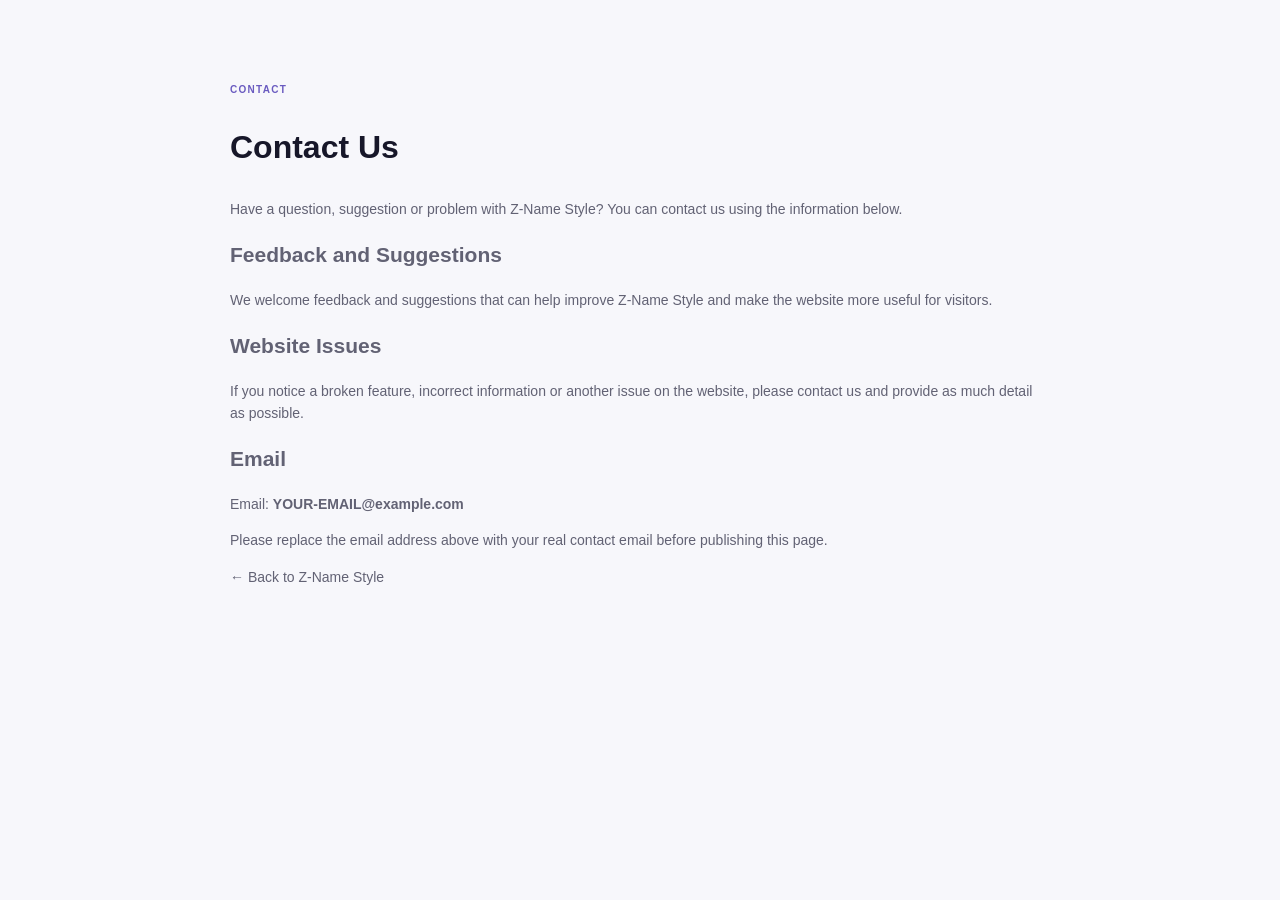
==== contact.html @ 5acfdba1 "Add contact.html with contact information" ====
<!DOCTYPE html>
<html lang="en">

<head>
    <meta charset="UTF-8">

    <meta
        name="viewport"
        content="width=device-width, initial-scale=1.0"
    >

    <title>Contact Us | Z-Name Style</title>

    <meta
        name="description"
        content="Contact Z-Name Style for questions, feedback, suggestions or website-related issues."
    >

    <link
        rel="canonical"
        href="https://rajvirsingh13.github.io/Z-Name-style-/contact.html"
    >

    <link
        rel="icon"
        type="image/png"
        href="logo.png"
    >

    <link
        rel="stylesheet"
        href="style.css"
    >
</head>

<body>

    <main class="content-section">

        <div class="container narrow-container">

            <div class="section-heading">

                <span class="section-kicker">
                    CONTACT
                </span>

                <h1>
                    Contact Us
                </h1>

            </div>

            <div class="seo-content">

                <p>
                    Have a question, suggestion or problem with
                    Z-Name Style? You can contact us using the
                    information below.
                </p>

                <h2>
                    Feedback and Suggestions
                </h2>

                <p>
                    We welcome feedback and suggestions that can
                    help improve Z-Name Style and make the website
                    more useful for visitors.
                </p>

                <h2>
                    Website Issues
                </h2>

                <p>
                    If you notice a broken feature, incorrect
                    information or another issue on the website,
                    please contact us and provide as much detail
                    as possible.
                </p>

                <h2>
                    Email
                </h2>

                <p>
                    Email:
                    <strong>YOUR-EMAIL@example.com</strong>
                </p>

                <p>
                    Please replace the email address above with
                    your real contact email before publishing
                    this page.
                </p>

                <p>
                    <a href="index.html">
                        ← Back to Z-Name Style
                    </a>
                </p>

            </div>

        </div>

    </main>

</body>
</html>
---- style.css ----
/* =========================================================
   Z-NAME STYLE
   Main UI
   ========================================================= */

:root {
    --primary: #6d5dfc;
    --primary-dark: #5848e8;
    --secondary: #8b5cf6;
    --text: #171729;
    --muted: #77788a;
    --border: #e7e7ef;
    --bg: #f7f7fb;
    --white: #ffffff;
    --soft: #f1efff;
    --shadow: 0 15px 40px rgba(35, 29, 90, 0.08);
    --radius: 18px;
    --transition: 0.25s ease;
}

* {
    box-sizing: border-box;
}

html {
    scroll-behavior: smooth;
}

body {
    margin: 0;
    font-family: "Inter", sans-serif;
    color: var(--text);
    background: var(--bg);
    line-height: 1.6;
}

button,
input {
    font: inherit;
}

button {
    cursor: pointer;
}

a {
    color: inherit;
    text-decoration: none;
}

.container {
    width: min(1180px, calc(100% - 32px));
    margin-inline: auto;
}

.narrow-container {
    max-width: 820px;
}

/* =========================================================
   HEADER
   ========================================================= */

.site-header {
    position: sticky;
    top: 0;
    z-index: 1000;
    background: rgba(255, 255, 255, 0.94);
    backdrop-filter: blur(18px);
    border-bottom: 1px solid var(--border);
}

.header-inner {
    min-height: 74px;
    display: flex;
    align-items: center;
    justify-content: space-between;
}

.brand {
    display: inline-flex;
    align-items: center;
    gap: 10px;
}

.brand-logo {
    width: 42px !important;
    height: 42px !important;
    max-width: 42px !important;
    max-height: 42px !important;

    object-fit: contain;
    display: block;
    flex-shrink: 0;
    border-radius: 12px;
}

.brand-text {
    display: flex;
    flex-direction: column;
    line-height: 1.05;
}

.brand-text strong {
    font-size: 17px;
}

.brand-text span {
    font-size: 11px;
    color: var(--primary);
    font-weight: 700;
}

.desktop-nav {
    display: flex;
    align-items: center;
    gap: 28px;
}

/*
   Styles and Tools are intentionally NOT included.
*/

.nav-link {
    font-size: 13px;
    color: #656579;
    font-weight: 600;
    transition: var(--transition);
}

.nav-link:hover,
.nav-link.active {
    color: var(--primary);
}

.mobile-menu-button {
    display: none;
    width: 48px;
    height: 48px;
    border: 1px solid var(--border);
    border-radius: 14px;
    background: white;
}

.mobile-menu-button span {
    display: block;
    width: 22px;
    height: 2px;
    margin: 5px auto;
    background: var(--text);
    transition: var(--transition);
}

.mobile-menu-button.open span:nth-child(1) {
    transform: translateY(7px) rotate(45deg);
}

.mobile-menu-button.open span:nth-child(2) {
    opacity: 0;
}

.mobile-menu-button.open span:nth-child(3) {
    transform: translateY(-7px) rotate(-45deg);
}

.mobile-menu {
    display: none;
}

/* =========================================================
   HERO
   ========================================================= */

.hero-section {
    padding: 90px 0 65px;
    background:
        radial-gradient(circle at 10% 20%, rgba(109, 93, 252, 0.13), transparent 30%),
        radial-gradient(circle at 90% 20%, rgba(72, 200, 255, 0.12), transparent 30%);
}

.hero-container {
    display: grid;
    grid-template-columns: 1fr 0.9fr;
    align-items: center;
    gap: 60px;
}

.hero-badge {
    display: inline-flex;
    align-items: center;
    gap: 7px;
    padding: 7px 12px;
    border: 1px solid #dedbff;
    border-radius: 999px;
    background: #faf9ff;
    color: #6558b8;
    font-size: 10px;
    font-weight: 700;
    letter-spacing: 0.04em;
}

.hero-content h1 {
    margin: 20px 0 15px;
    font-size: clamp(42px, 5vw, 68px);
    line-height: 1.02;
    letter-spacing: -0.055em;
}

.gradient-text {
    display: block;
    background: linear-gradient(90deg, #6254f5, #795cff);
    -webkit-background-clip: text;
    background-clip: text;
    color: transparent;
}

.hero-description {
    max-width: 580px;
    margin: 0;
    color: var(--muted);
    font-size: 16px;
}

/* =========================================================
   GENERATOR
   ========================================================= */

.generator-card {
    position: relative;
    padding: 30px;
    background: white;
    border: 1px solid var(--border);
    border-radius: 22px;
    box-shadow: 0 25px 60px rgba(30, 25, 90, 0.11);
    overflow: hidden;
}

.generator-card::before {
    content: "";
    position: absolute;
    left: 20%;
    right: 20%;
    top: 0;
    height: 3px;
    background: linear-gradient(90deg, #6d5dfc, #41c8ff);
}

.generator-heading {
    display: flex;
    justify-content: space-between;
    gap: 20px;
}

.generator-heading h2 {
    margin: 0 0 4px;
    font-size: 22px;
}

.generator-heading p {
    margin: 0;
    color: var(--muted);
    font-size: 13px;
}

.generator-icon {
    width: 44px;
    height: 44px;
    display: grid;
    place-items: center;
    border-radius: 13px;
    background: var(--soft);
}

.generator-form {
    margin-top: 24px;
}

.input-label {
    display: block;
    margin-bottom: 8px;
    font-size: 12px;
    font-weight: 700;
}

.input-wrapper {
    position: relative;
}

.input-icon {
    position: absolute;
    left: 15px;
    top: 50%;
    transform: translateY(-50%);
    color: var(--primary);
    font-weight: 800;
}

.name-input {
    width: 100%;
    height: 54px;
    padding: 0 48px;
    border: 1px solid var(--border);
    border-radius: 13px;
    outline: none;
    background: #fbfbfe;
    transition: var(--transition);
}

.name-input:focus {
    border-color: var(--primary);
    box-shadow: 0 0 0 4px rgba(109, 93, 252, 0.1);
}

.clear-button {
    position: absolute;
    right: 12px;
    top: 50%;
    transform: translateY(-50%);
    width: 28px;
    height: 28px;
    border: 0;
    border-radius: 50%;
    background: #eeeeF5;
    color: #777;
}

.generate-button {
    width: 100%;
    height: 54px;
    margin-top: 13px;
    border: 0;
    border-radius: 13px;
    color: white;
    font-weight: 700;
    background: linear-gradient(100deg, #6757f7, #8758ee);
    box-shadow: 0 12px 25px rgba(109, 93, 252, 0.28);
    transition: var(--transition);
}

.generate-button:hover {
    transform: translateY(-2px);
}

.generate-button.generating {
    opacity: 0.75;
    pointer-events: none;
}

.generator-features {
    display: flex;
    justify-content: center;
    flex-wrap: wrap;
    gap: 15px;
    margin-top: 14px;
    color: #858597;
    font-size: 10px;
}

/* =========================================================
   PREVIEW
   ========================================================= */

.preview-section {
    padding: 15px 0 55px;
}

.preview-card {
    min-height: 106px;
    padding: 15px 25px;
    display: flex;
    flex-direction: column;
    justify-content: center;
    align-items: center;
    border-radius: 20px;
    color: white;
    background:
        radial-gradient(circle at 15% 0%, rgba(109, 93, 252, 0.25), transparent 30%),
        #211c40;
    box-shadow: 0 18px 35px rgba(30, 25, 70, 0.13);
}

.preview-label {
    align-self: flex-start;
    font-size: 9px;
    font-weight: 800;
    letter-spacing: 0.12em;
    opacity: 0.55;
}

.preview-name {
    margin-top: 3px;
    font-size: 29px;
    font-weight: 800;
}

/* =========================================================
   RESULTS
   ========================================================= */

.results-section {
    padding: 25px 0 70px;
}

.section-heading {
    margin-bottom: 25px;
}

.section-kicker {
    color: #6a5bc0;
    font-size: 10px;
    font-weight: 800;
    letter-spacing: 0.13em;
}

.section-heading h2 {
    margin: 7px 0 5px;
    font-size: 30px;
    line-height: 1.15;
    letter-spacing: -0.035em;
}

.section-heading p {
    margin: 0;
    color: var(--muted);
    font-size: 14px;
}

.style-filters {
    display: flex;
    flex-wrap: wrap;
    gap: 8px;
    margin-bottom: 20px;
}

.filter-button {
    border: 1px solid var(--border);
    border-radius: 999px;
    padding: 8px 15px;
    color: #686879;
    background: white;
    font-size: 12px;
    font-weight: 600;
    transition: var(--transition);
}

.filter-button:hover,
.filter-button.active {
    color: white;
    border-color: var(--primary);
    background: var(--primary);
}

.results-grid {
    display: grid;
    grid-template-columns: repeat(2, minmax(0, 1fr));
    gap: 12px;
}

/* =========================================================
   RESULT CARD
   ONLY NAME + COPY
   ========================================================= */

.result-card {
    min-height: 125px;
    padding: 20px;
    display: flex;
    flex-direction: column;
    justify-content: space-between;
    gap: 16px;
    border: 1px solid var(--border);
    border-radius: 15px;
    background: white;
    box-shadow: 0 7px 20px rgba(25, 25, 70, 0.045);

    opacity: 0;
    transform: translateY(12px);
    animation: resultIn 0.42s ease forwards;

    transition: transform 0.2s ease, box-shadow 0.2s ease;
}

.result-card:hover {
    transform: translateY(-3px);
    box-shadow: 0 14px 30px rgba(25, 25, 70, 0.08);
}

.result-name {
    min-height: 34px;
    display: flex;
    align-items: center;
    justify-content: center;
    text-align: center;
    font-size: 22px;
    line-height: 1.35;
    word-break: break-word;
    overflow-wrap: anywhere;
    color: #20202b;
}

/*
   Screenshot-style Copy button
*/

.copy-result-button {
    width: 100%;
    min-height: 48px;
    display: flex;
    align-items: center;
    justify-content: center;
    gap: 7px;

    border: 1px solid #ded9f7;
    border-radius: 13px;

    color: #6858d4;
    background: #f7f4ff;

    font-weight: 700;
    transition: all 0.22s ease;
}

.copy-result-button:hover {
    border-color: #cfc7f4;
    background: #eeeaff;
    transform: translateY(-1px);
}

.copy-result-button:active {
    transform: scale(0.98);
}

.copy-result-button.copied {
    color: #fff;
    border-color: #6655ed;
    background: #6d5dfc;
}

.copy-icon {
    font-size: 15px;
}

/* =========================================================
   AD
   ========================================================= */

.ad-section {
    padding: 20px 0 60px;
}

.ad-placeholder {
    height: 100px;
    display: grid;
    place-items: center;
    border: 1px solid #e1e1e8;
    border-radius: 10px;
    color: #9999a6;
    background: #f3f3f7;
    font-size: 9px;
    letter-spacing: 0.14em;
}

/* =========================================================
   CONTENT
   ========================================================= */

.content-section {
    padding: 75px 0;
}

.soft-section {
    background: #f2f2f8;
}

.category-grid,
.tools-grid,
.mini-card-grid,
.trending-grid,
.steps-grid,
.benefits-grid {
    display: grid;
    gap: 14px;
}

.category-grid {
    grid-template-columns: repeat(4, 1fr);
}

.category-card,
.tool-card,
.mini-card,
.trending-card,
.step-card,
.benefit-card {
    border: 1px solid var(--border);
    background: white;
    border-radius: 17px;
}

.category-card {
    min-height: 150px;
    padding: 20px;
    text-align: left;
    position: relative;
    transition: var(--transition);
}

.category-card:hover {
    transform: translateY(-4px);
    box-shadow: var(--shadow);
}

.category-icon {
    display: grid;
    place-items: center;
    width: 38px;
    height: 38px;
    border-radius: 11px;
    background: var(--soft);
}

.category-title {
    display: block;
    margin-top: 15px;
    font-weight: 700;
}

.category-description {
    display: block;
    color: #8b8b99;
    font-size: 11px;
}

.category-arrow {
    position: absolute;
    right: 18px;
    bottom: 17px;
    color: var(--primary);
}

/* Tools can still exist elsewhere in old HTML,
   but the TOP Tools navigation item is removed. */

.tools-grid {
    grid-template-columns: repeat(2, 1fr);
}

.tool-card {
    padding: 22px;
    display: flex;
    align-items: center;
    gap: 16px;
    transition: var(--transition);
}

.tool-card:hover {
    transform: translateY(-3px);
    box-shadow: var(--shadow);
}

.tool-icon {
    font-size: 27px;
}

.tool-content {
    flex: 1;
}

.tool-content h3,
.step-card h3,
.benefit-card h3 {
    margin: 0 0 4px;
    font-size: 16px;
}

.tool-content p,
.step-card p,
.benefit-card p {
    margin: 0;
    color: var(--muted);
    font-size: 12px;
}

.tool-arrow {
    color: var(--primary);
}

.mini-card-grid {
    grid-template-columns: repeat(3, 1fr);
}

.mini-card {
    padding: 20px;
    display: flex;
    flex-direction: column;
    gap: 4px;
}

.mini-card strong {
    font-size: 15px;
}

.mini-card small {
    color: var(--muted);
}

.symbols-grid {
    display: grid;
    grid-template-columns: repeat(6, 1fr);
    gap: 12px;
}

.symbol-card {
    min-height: 90px;
    border: 1px solid var(--border);
    border-radius: 15px;
    background: white;
    transition: var(--transition);
}

.symbol-card span {
    display: block;
    font-size: 26px;
}

.symbol-card small {
    color: var(--muted);
}

.symbol-card:hover,
.symbol-card.copied {
    border-color: var(--primary);
    background: var(--soft);
}

.trending-grid {
    grid-template-columns: repeat(4, 1fr);
}

.trending-card {
    padding: 22px;
    text-align: center;
}

.template-name {
    min-height: 50px;
    display: grid;
    place-items: center;
    font-size: 18px;
}

.use-style-button {
    margin-top: 15px;
    border: 0;
    border-radius: 9px;
    padding: 9px 13px;
    color: white;
    background: var(--primary);
    font-size: 11px;
    font-weight: 700;
}

.steps-grid {
    grid-template-columns: repeat(3, 1fr);
}

.step-card,
.benefit-card {
    padding: 25px;
}

.step-number {
    color: var(--primary);
    font-size: 11px;
    font-weight: 800;
}

.step-icon,
.benefit-card > span {
    display: block;
    margin: 12px 0;
    font-size: 28px;
}

.benefits-grid {
    grid-template-columns: repeat(4, 1fr);
}

.seo-content {
    color: #626274;
    font-size: 14px;
}

.seo-content h3 {
    color: var(--text);
    margin-top: 30px;
}

.centered {
    text-align: center;
}

/* =========================================================
   FAQ
   ========================================================= */

.faq-container {
    max-width: 850px;
}

.faq-list {
    display: grid;
    gap: 10px;
}

.faq-item {
    padding: 18px 20px;
    border: 1px solid var(--border);
    border-radius: 14px;
    background: white;
}

.faq-item summary {
    cursor: pointer;
    display: flex;
    justify-content: space-between;
    gap: 15px;
    font-weight: 700;
    font-size: 14px;
}

.faq-item summary span {
    color: var(--primary);
}

.faq-item p {
    margin: 14px 0 0;
    color: var(--muted);
    font-size: 13px;
}

/* =========================================================
   FOOTER
   ========================================================= */

.site-footer {
    padding: 60px 0 25px;
    color: #aaaabd;
    background: #18172a;
}

.footer-top {
    display: grid;
    grid-template-columns: 1.5fr repeat(3, 1fr);
    gap: 40px;
}

.footer-brand p {
    max-width: 280px;
    font-size: 12px;
}

.footer-column {
    display: flex;
    flex-direction: column;
    gap: 9px;
}

.footer-column h3 {
    margin: 0 0 6px;
    color: white;
    font-size: 13px;
}

.footer-column a {
    font-size: 11px;
}

.footer-column a:hover {
    color: white;
}

.footer-bottom {
    margin-top: 40px;
    padding-top: 20px;
    border-top: 1px solid rgba(255,255,255,0.08);
    display: flex;
    justify-content: space-between;
    font-size: 10px;
}

/* =========================================================
   MOBILE BOTTOM NAV
   ========================================================= */

.mobile-bottom-nav {
    display: none;
}

/* =========================================================
   TOAST
   ========================================================= */

.toast {
    position: fixed;
    left: 50%;
    bottom: 28px;
    z-index: 3000;

    display: flex;
    align-items: center;
    gap: 9px;

    padding: 12px 17px;
    border-radius: 12px;

    color: white;
    background: #202035;
    box-shadow: 0 15px 35px rgba(0,0,0,0.2);

    opacity: 0;
    pointer-events: none;
    transform: translate(-50%, 20px);

    transition: all 0.25s ease;
}

.toast.show {
    opacity: 1;
    transform: translate(-50%, 0);
}

.toast-icon {
    width: 20px;
    height: 20px;
    display: grid;
    place-items: center;
    border-radius: 50%;
    background: #6d5dfc;
    font-size: 12px;
}

/* =========================================================
   ANIMATIONS
   ========================================================= */

@keyframes resultIn {
    from {
        opacity: 0;
        transform: translateY(12px);
    }

    to {
        opacity: 1;
        transform: translateY(0);
    }
}

/* =========================================================
   RESPONSIVE
   ========================================================= */

@media (max-width: 900px) {
    .hero-container {
        grid-template-columns: 1fr;
    }

    .hero-content {
        text-align: center;
    }

    .hero-badge {
        justify-content: center;
    }

    .hero-description {
        margin-inline: auto;
    }

    .category-grid {
        grid-template-columns: repeat(2, 1fr);
    }

    .mini-card-grid,
    .benefits-grid {
        grid-template-columns: repeat(2, 1fr);
    }

    .trending-grid {
        grid-template-columns: repeat(2, 1fr);
    }

    .symbols-grid {
        grid-template-columns: repeat(4, 1fr);
    }
}

@media (max-width: 700px) {
    .container {
        width: min(100% - 28px, 600px);
    }

    .desktop-nav {
        display: none;
    }

    .mobile-menu-button {
        display: block;
    }

    .mobile-menu {
        position: absolute;
        left: 14px;
        right: 14px;
        top: calc(100% + 8px);

        padding: 10px;

        border: 1px solid var(--border);
        border-radius: 16px;

        background: rgba(255,255,255,0.98);
        box-shadow: var(--shadow);

        display: grid;
        gap: 4px;

        opacity: 0;
        visibility: hidden;
        transform: translateY(-8px);
        transition: var(--transition);
    }

    .mobile-menu.open {
        opacity: 1;
        visibility: visible;
        transform: translateY(0);
    }

    .mobile-nav-link {
        padding: 13px;
        border-radius: 10px;
        font-size: 13px;
        font-weight: 600;
    }

    .mobile-nav-link:hover {
        color: var(--primary);
        background: var(--soft);
    }

    .hero-section {
        padding: 55px 0 40px;
    }

    .hero-content h1 {
        font-size: 42px;
    }

    .generator-card {
        padding: 22px;
    }

    .results-grid {
        grid-template-columns: 1fr;
    }

    .result-card {
        min-height: 145px;
        padding: 18px;
    }

    .result-name {
        font-size: 21px;
    }

    .category-grid,
    .tools-grid,
    .mini-card-grid,
    .trending-grid,
    .steps-grid,
    .benefits-grid {
        grid-template-columns: 1fr;
    }

    .symbols-grid {
        grid-template-columns: repeat(4, 1fr);
    }

    .footer-top {
        grid-template-columns: 1fr 1fr;
    }

    .footer-bottom {
        flex-direction: column;
        gap: 5px;
    }

    .mobile-bottom-nav {
        position: fixed;
        left: 0;
        right: 0;
        bottom: 0;
        z-index: 1500;

        min-height: 65px;

        display: grid;
        grid-template-columns: repeat(5, 1fr);

        border-top: 1px solid var(--border);
        background: rgba(255,255,255,0.96);
        backdrop-filter: blur(15px);
    }

    .bottom-nav-item {
        border: 0;
        background: transparent;
        color: #77778a;

        display: flex;
        flex-direction: column;
        align-items: center;
        justify-content: center;
        gap: 2px;
    }

.bottom-nav-item span {
        font-size: 18px;
    }

    .bottom-nav-item small {
        font-size: 9px;
        font-weight: 600;
    }

    .bottom-nav-item.active {
        color: var(--primary);
    }

    body {
        padding-bottom: 65px;
    }
}

@media (max-width: 430px) {
    .hero-content h1 {
        font-size: 38px;
    }

    .section-heading h2 {
        font-size: 26px;
    }

    .symbols-grid {
        grid-template-columns: repeat(3, 1fr);
    }

    .copy-result-button {
        min-height: 50px;
    }
}
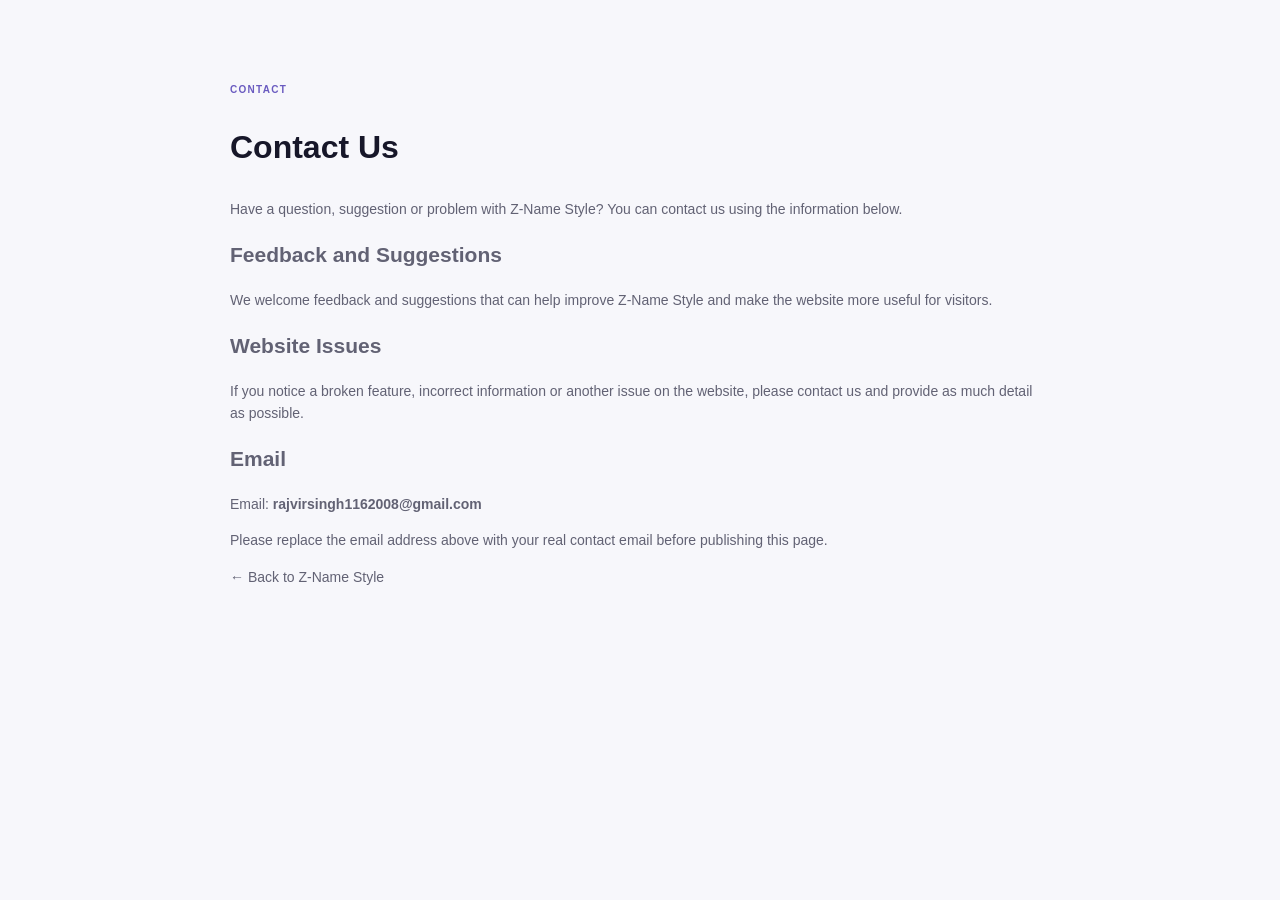
==== commit f03ed643: "Update email address in contact.html" ====
--- a/contact.html
+++ b/contact.html
@@ -86,7 +86,7 @@
 
                 <p>
                     Email:
-                    <strong>YOUR-EMAIL@example.com</strong>
+                    <strong>rajvirsingh1162008@gmail.com</strong>
                 </p>
 
                 <p>
